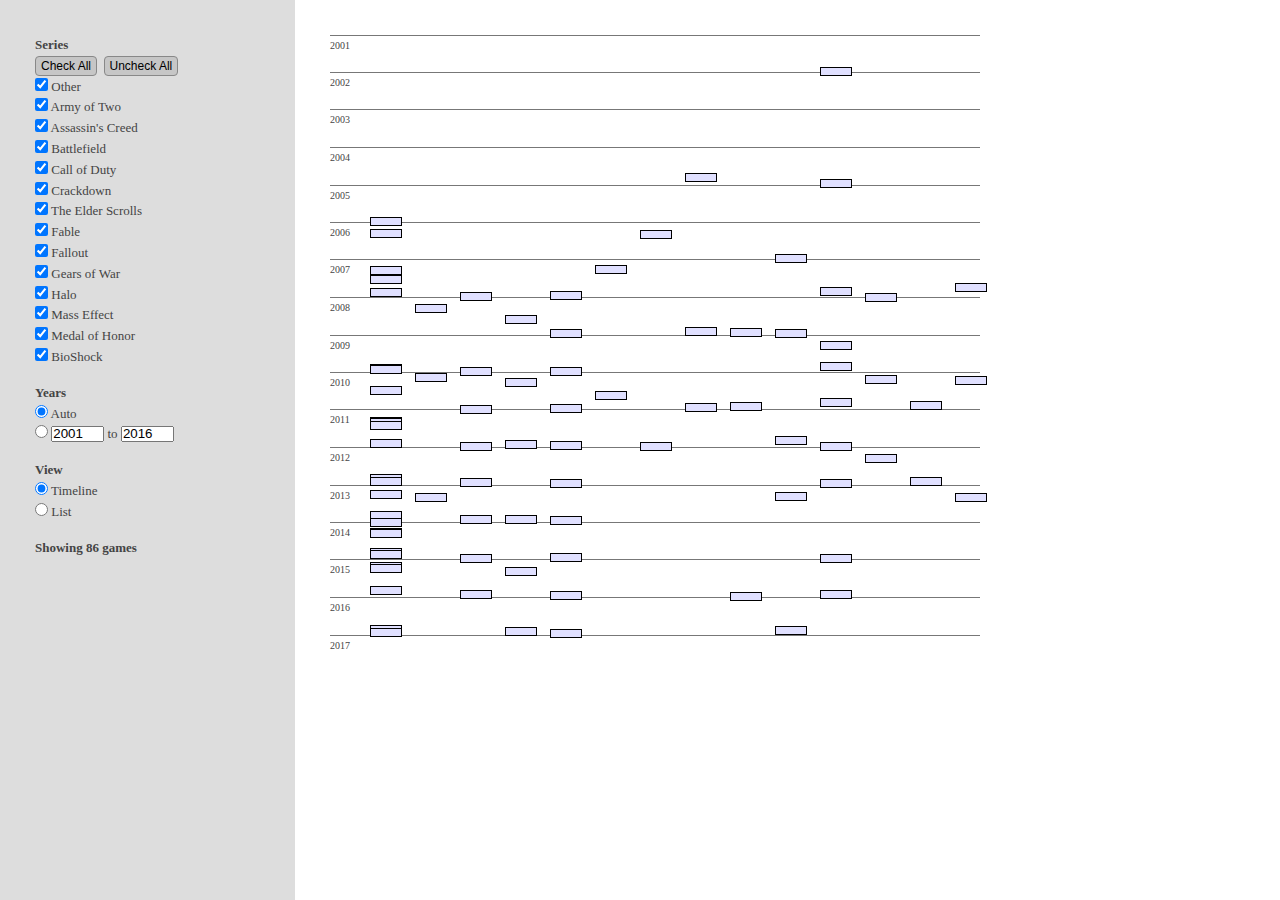
==== games/index.html @ 4faf54b5 "Rename file" ====
<!DOCTYPE html PUBLIC "-//W3C//DTD XHTML 1.0 Strict//EN" "http://www.w3.org/TR/xhtml1/DTD/xhtml1-strict.dtd">

<html xmlns="http://www.w3.org/1999/xhtml" lang="en" xml:lang="en">

<head>
  <title>Games</title>
  <meta http-equiv="Content-Type" content="text/html; charset=ISO-8859-1" />
  <link type="text/css" rel="stylesheet" href="games.css" />
</head>

<body>

  <div id="settings">
    <p id="series_checkboxes">
      <strong>Series</strong><br />
      <input id="check_all" type="button" value="Check All" />&nbsp;
      <input id="uncheck_all" type="button" value="Uncheck All" /><br />
    </p>
    <p id="years">
      <strong>Years</strong><br />
      <input id="years_auto" type="radio" name="years" value="auto" checked="checked" /><label for="years_auto"> Auto</label><br />
      <input id="years_custom" type="radio" name="years" value="custom" />
      <input id="start_year" type="text" size="4" maxlength="4" /><label for="years_custom"> to </label><input id="end_year" type="text" size="4" maxlength="4" />
    </p>
    <p id="view_types">
      <strong>View</strong><br />
      <input id="view_timeline" type="radio" name="view" value="timeline" checked="checked" /><label for="view_timeline"> Timeline</label><br />
      <input id="view_list" type="radio" name="view" value="list" /><label for="view_list"> List</label>
    </p>
    <p>
      <strong id="notes"></strong>
    </p>
  </div>

  <div id="main"></div>

  <script type="text/javascript" src="https://code.jquery.com/jquery-3.2.1.min.js"></script>
  <script type="text/javascript" src="games.js"></script>
  <script type="text/javascript" src="game_data.js"></script>

</body>

</html>
---- games/games.css ----
* { margin: 0; padding: 0; }
body { font: 13px/160% "Lucida grande"; color: #444; }
p, table { margin-bottom: 15px; }
th { text-align: left; }
input[type=text] { height: 12px; }
input[type=button] {
  background-color: #c6c6c6;
  border: 1px solid #888;
  border-radius: 4px;
  color: #000;
  cursor: pointer;
  font: 12px arial;
  outline: none;
  padding: 2px 5px;
}
input[type=button]:hover { background-color: #888; color: #fff; }

.game_table { border: 1px solid #999; }
.game_table tr:nth-child(odd) { background-color: #e0e0ff; }
.game_table td, .game_table th { padding: 3px 8px; }
.game_div { border: 1px solid #000; position: absolute; height: 7px; width: 30px; background-color: #e0e0ff; }
.game_div:hover { background-color: #00f; }
.year_div { position: absolute; height: 1px; width: 650px; font-size: 10px; border-top: 1px solid #777; }

#settings { float: left; background-color: #ddd; padding: 35px; position: fixed; width: 225px; height: 100%; }
#main { float: left; padding: 35px; margin-left: 295px; }
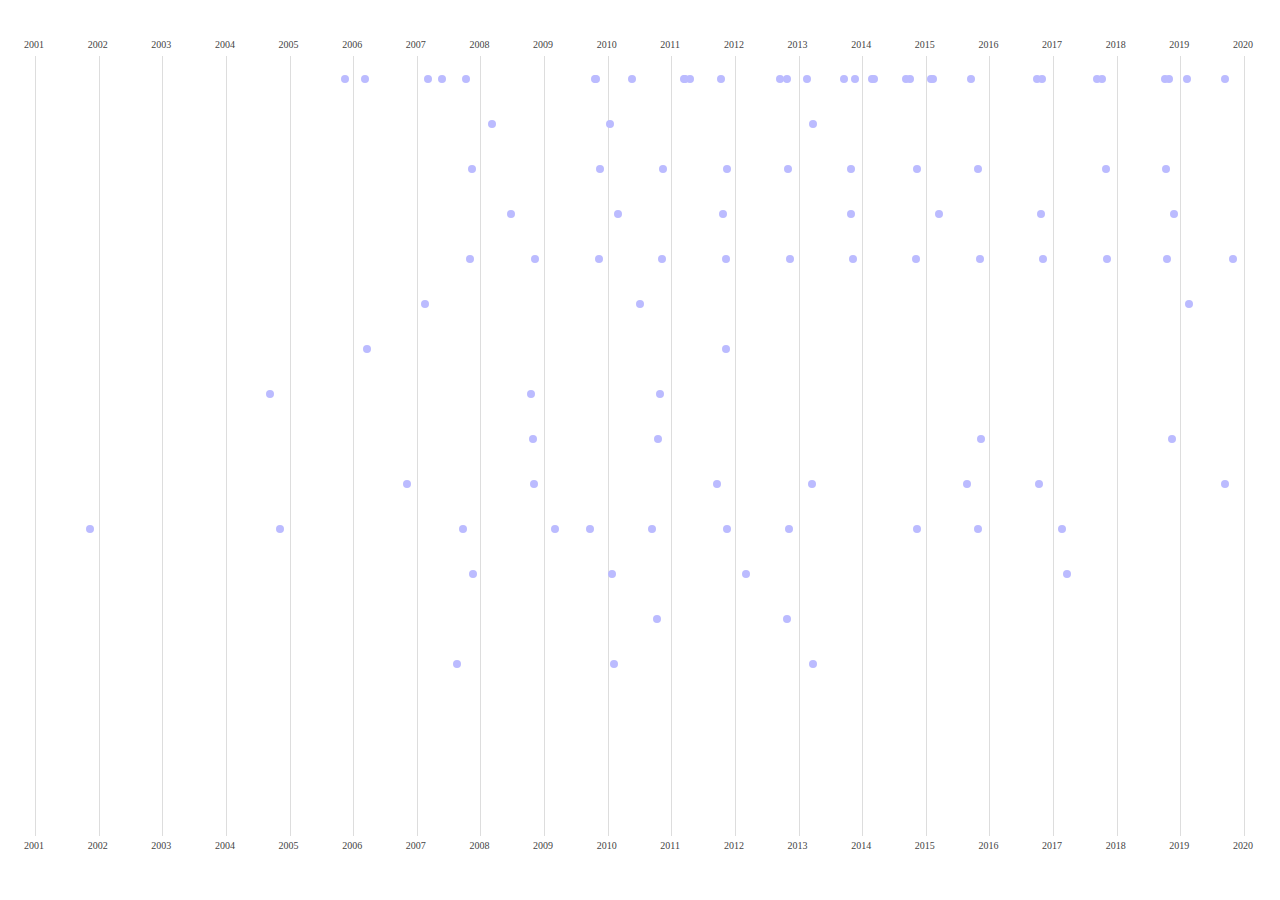
==== commit 06a51819: "Horizontal game timeline layout" ====
--- a/games/index.html
+++ b/games/index.html
@@ -1,6 +1,6 @@
-<!DOCTYPE html PUBLIC "-//W3C//DTD XHTML 1.0 Strict//EN" "http://www.w3.org/TR/xhtml1/DTD/xhtml1-strict.dtd">
+<!DOCTYPE html>
 
-<html xmlns="http://www.w3.org/1999/xhtml" lang="en" xml:lang="en">
+<html>
 
 <head>
   <title>Games</title>
@@ -32,7 +32,10 @@
     </p>
   </div>
 
-  <div id="main"></div>
+  <div id="main">
+    <div class="games"></div>
+    <div class="timeline"></div>
+  </div>
 
   <script type="text/javascript" src="https://code.jquery.com/jquery-3.2.1.min.js"></script>
   <script type="text/javascript" src="games.js"></script>
--- a/games/games.css
+++ b/games/games.css
@@ -1,8 +1,26 @@
-* { margin: 0; padding: 0; }
-body { font: 13px/160% "Lucida grande"; color: #444; }
-p, table { margin-bottom: 15px; }
-th { text-align: left; }
-input[type=text] { height: 12px; }
+* {
+  box-sizing: border-box;
+  margin: 0;
+  padding: 0;
+}
+
+body {
+  font: 13px/160% "Lucida grande";
+  color: #444;
+}
+
+p, table {
+  margin-bottom: 15px;
+}
+
+th {
+  text-align: left;
+}
+
+input[type=text] {
+  height: 12px;
+}
+
 input[type=button] {
   background-color: #c6c6c6;
   border: 1px solid #888;
@@ -13,14 +31,62 @@
   outline: none;
   padding: 2px 5px;
 }
-input[type=button]:hover { background-color: #888; color: #fff; }
+
+input[type=button]:hover {
+  background-color: #888;
+  color: #fff;
+}
+
+#main {
+  padding: 35px;
+}
+
+.games {
+  position: relative;
+}
+
+.timeline {
+  display: flex;
+  justify-content: space-between;
+}
 
 .game_table { border: 1px solid #999; }
 .game_table tr:nth-child(odd) { background-color: #e0e0ff; }
 .game_table td, .game_table th { padding: 3px 8px; }
-.game_div { border: 1px solid #000; position: absolute; height: 7px; width: 30px; background-color: #e0e0ff; }
-.game_div:hover { background-color: #00f; }
-.year_div { position: absolute; height: 1px; width: 650px; font-size: 10px; border-top: 1px solid #777; }
 
-#settings { float: left; background-color: #ddd; padding: 35px; position: fixed; width: 225px; height: 100%; }
-#main { float: left; padding: 35px; margin-left: 295px; }
+.game_div {
+  background-color: #bbbbff;
+  border-radius: 50%;
+  cursor: pointer;
+  height: 8px;
+  position: absolute;
+  width: 8px;
+}
+
+.game_div:hover {
+  background-color: #00f;
+}
+
+.year_div {
+  font-size: 10px;
+  width: 1px;
+}
+
+.year_line {
+  border-left: 1px solid #dddddd;
+  height: calc(100vh - 120px);
+}
+
+.year_text {
+  margin-left: -11px;
+}
+
+#settings {
+  background-color: #ddd;
+  display: none;
+  height: 100%;
+  float: left;
+  padding: 35px;
+  position: fixed;
+  width: 225px;
+}
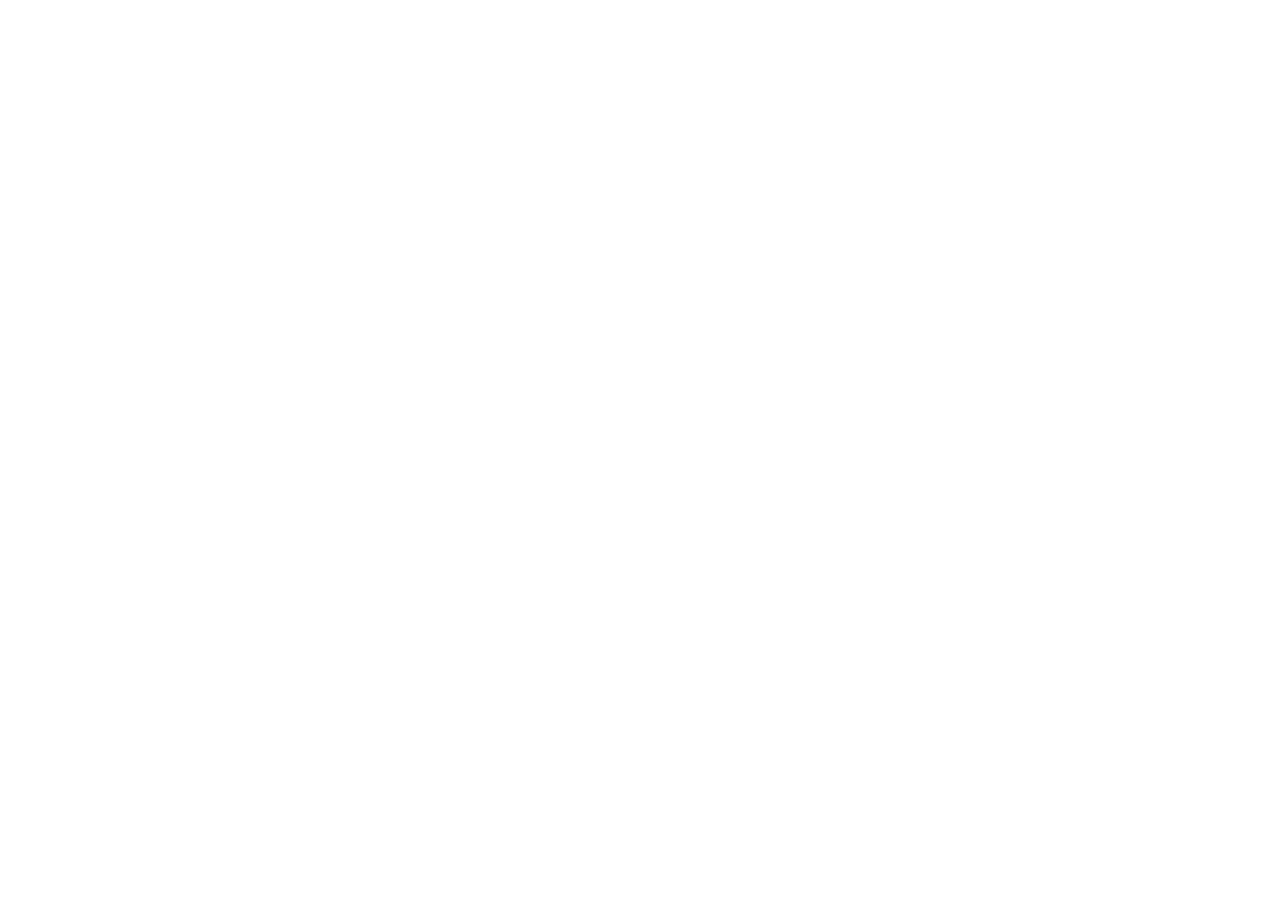
==== commit a264e373: "Add more games" ====
--- a/games/index.html
+++ b/games/index.html
@@ -1,6 +1,6 @@
 <!DOCTYPE html>
 
-<html>
+<html xmlns="http://www.w3.org/1999/xhtml" lang="en" xml:lang="en">
 
 <head>
   <title>Games</title>
@@ -32,10 +32,7 @@
     </p>
   </div>
 
-  <div id="main">
-    <div class="games"></div>
-    <div class="timeline"></div>
-  </div>
+  <div id="main"></div>
 
   <script type="text/javascript" src="https://code.jquery.com/jquery-3.2.1.min.js"></script>
   <script type="text/javascript" src="games.js"></script>
